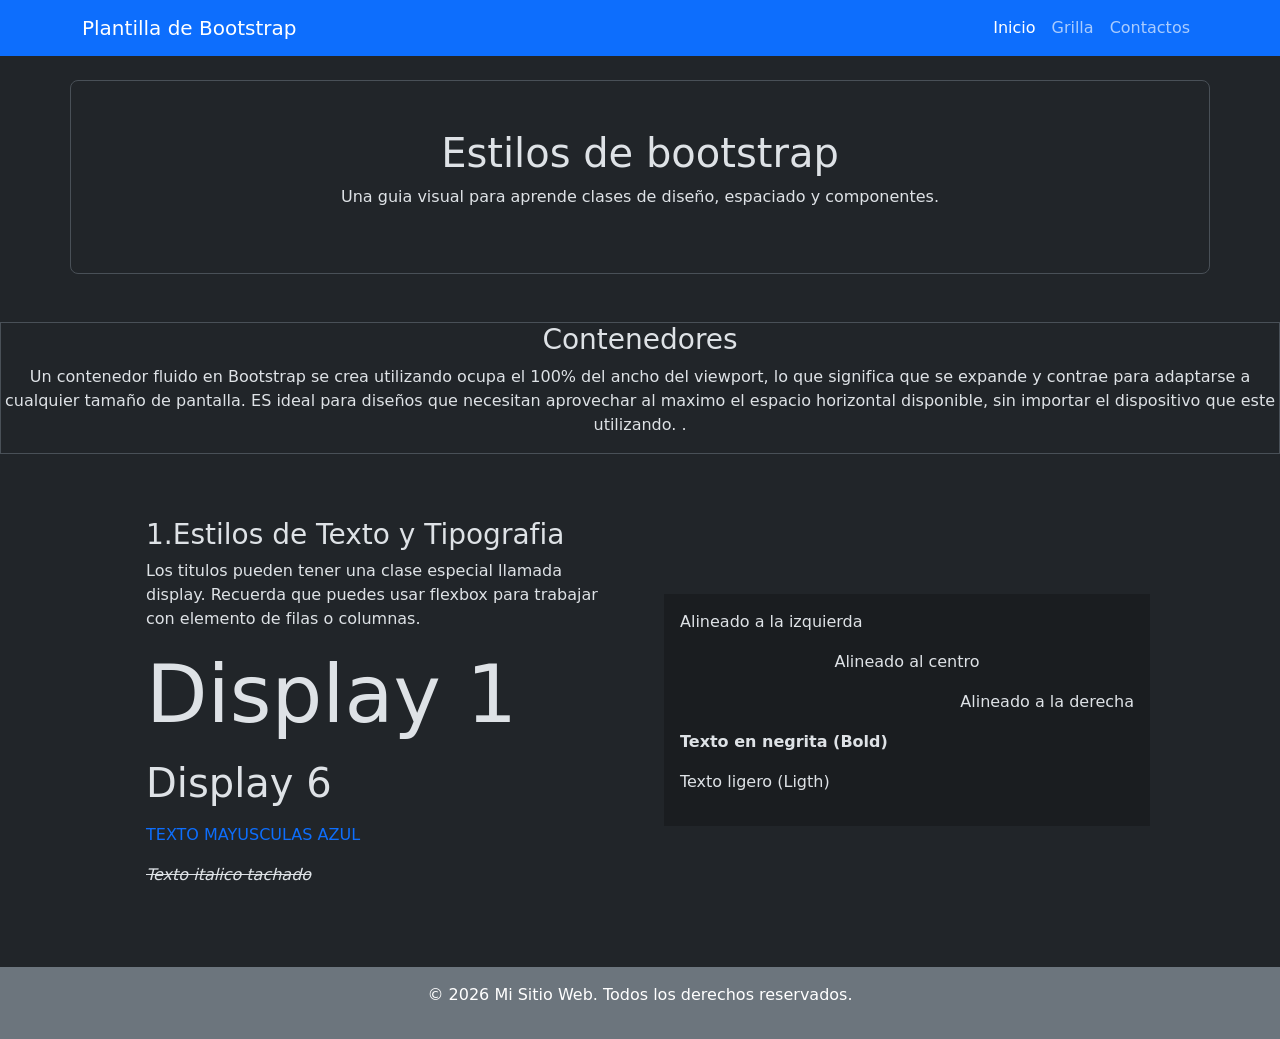
==== index.html @ 8233773b "se agrega la seccion estilos de texto y tipografia en dos columnas" ====
<!doctype html>
<html lang="es" data-bs-theme="dark">
  <head>
    <meta charset="UTF-8" />
    <meta name="viewport" content="width=device-width, initial-scale=1.0" />
    <meta name="description" content="Bootstrap" />
    <meta name="author" content="Sabri Pucheta" />
    <link rel="stylesheet" href="./css/style.css" />
    <link
      href="https://cdn.jsdelivr.net/npm/bootstrap@5.3.8/dist/css/bootstrap.min.css"
      rel="stylesheet"
      integrity="sha384-sRIl4kxILFvY47J16cr9ZwB07vP4J8+LH7qKQnuqkuIAvNWLzeN8tE5YBujZqJLB"
      crossorigin="anonymous"
    />

    <title>Document</title>
  </head>
  <body>
    <header>
      <nav class="navbar bg-primary navbar-expand-lg">
        <div class="container">
          <a href="./index.html" class="navbar-brand">Plantilla de Bootstrap</a>

          <button
            class="navbar-toggler"
            data-bs-toggle="collapse"
            data-bs-target="#opcionesMenu"
          >
            <span class="navbar-toggler-icon"></span>
          </button>

          <div class="collapse navbar-collapse" id="opcionesMenu">
            <ul class="navbar-nav ms-auto">
              <li class="nav-item">
                <a class="nav-link active" href="./index.html">Inicio</a>
              </li>
              <li class="nav-item">
                <a class="nav-link" href="./pages/grilla.html">Grilla</a>
              </li>
              <li class="nav-item">
                <a class="nav-link" href="./pages/contactos.html">Contactos</a>
              </li>
            </ul>
          </div>
        </div>
      </nav>
    </header>
    <main>
      <!-- contenedores -->

      <section>
        <div class="text-center container mt-4 py-5 rounded-3 mb-5 border">
          <h1>Estilos de bootstrap</h1>
          <p>
            Una guia visual para aprende clases de diseño, espaciado y
            componentes.
          </p>
        </div>
        <!-- contenedor fluido -->
        <div class="text-center border">
          <h3>Contenedores</h3>
          <p>
            Un contenedor fluido en Bootstrap se crea utilizando ocupa el 100%
            del ancho del viewport, lo que significa que se expande y contrae
            para adaptarse a cualquier tamaño de pantalla. ES ideal para diseños
            que necesitan aprovechar al maximo el espacio horizontal disponible,
            sin importar el dispositivo que este utilizando. .
          </p>
        </div>
      </section>
      <!-- estilos y tipografia -->
      <section class="container my-4" >
        <!-- flex -->
         
        <div class="d-flex flex-column flex-md-row gap-5 m-5" >
          
          <!-- columna 1 -->
          <div class="w-100 p-3">
            <h3>1.Estilos de Texto y Tipografia</h3>
            <p>
              Los titulos pueden tener una clase especial llamada display.
              Recuerda que puedes usar flexbox para trabajar con elemento de
              filas o columnas.
            </p>
            <p class="display-1">Display 1</p>
            <p class="display-6">Display 6</p>
            <p class="text-uppercase text-primary">texto mayusculas azul</p>
            <p class="fst-italic text-decoration-line-through">Texto italico tachado</p>
          </div>
          <!-- columna 2 -->
          <div class="w-100 bg-dark-subtle align-self-center justify-content-end p-3"> 
            <p class="text-sm-start">Alineado a la izquierda</p>
          
            <p class="text-sm-center">Alineado al centro</p>
            <p class="text-sm-end">Alineado a la derecha</p>
            <p class="fw-bold">Texto en negrita (Bold)</p>
            <p class="fw-light">Texto ligero (Ligth)</p>
          </div> 
        </div>
      </section>
    </main>
    <footer class="bg-secondary text-center text-white p-3">
      <p>&copy; 2026 Mi Sitio Web. Todos los derechos reservados.</p>
    </footer>

    <script
      src="https://cdn.jsdelivr.net/npm/bootstrap@5.3.8/dist/js/bootstrap.bundle.min.js"
      integrity="sha384-FKyoEForCGlyvwx9Hj09JcYn3nv7wiPVlz7YYwJrWVcXK/BmnVDxM+D2scQbITxI"
      crossorigin="anonymous"
    ></script>
  </body>
</html>
---- css/style.css ----
body{
        display: flex;
        flex-direction: column;
        min-height: 100vh;

}
main{
    flex-grow: 1;
}
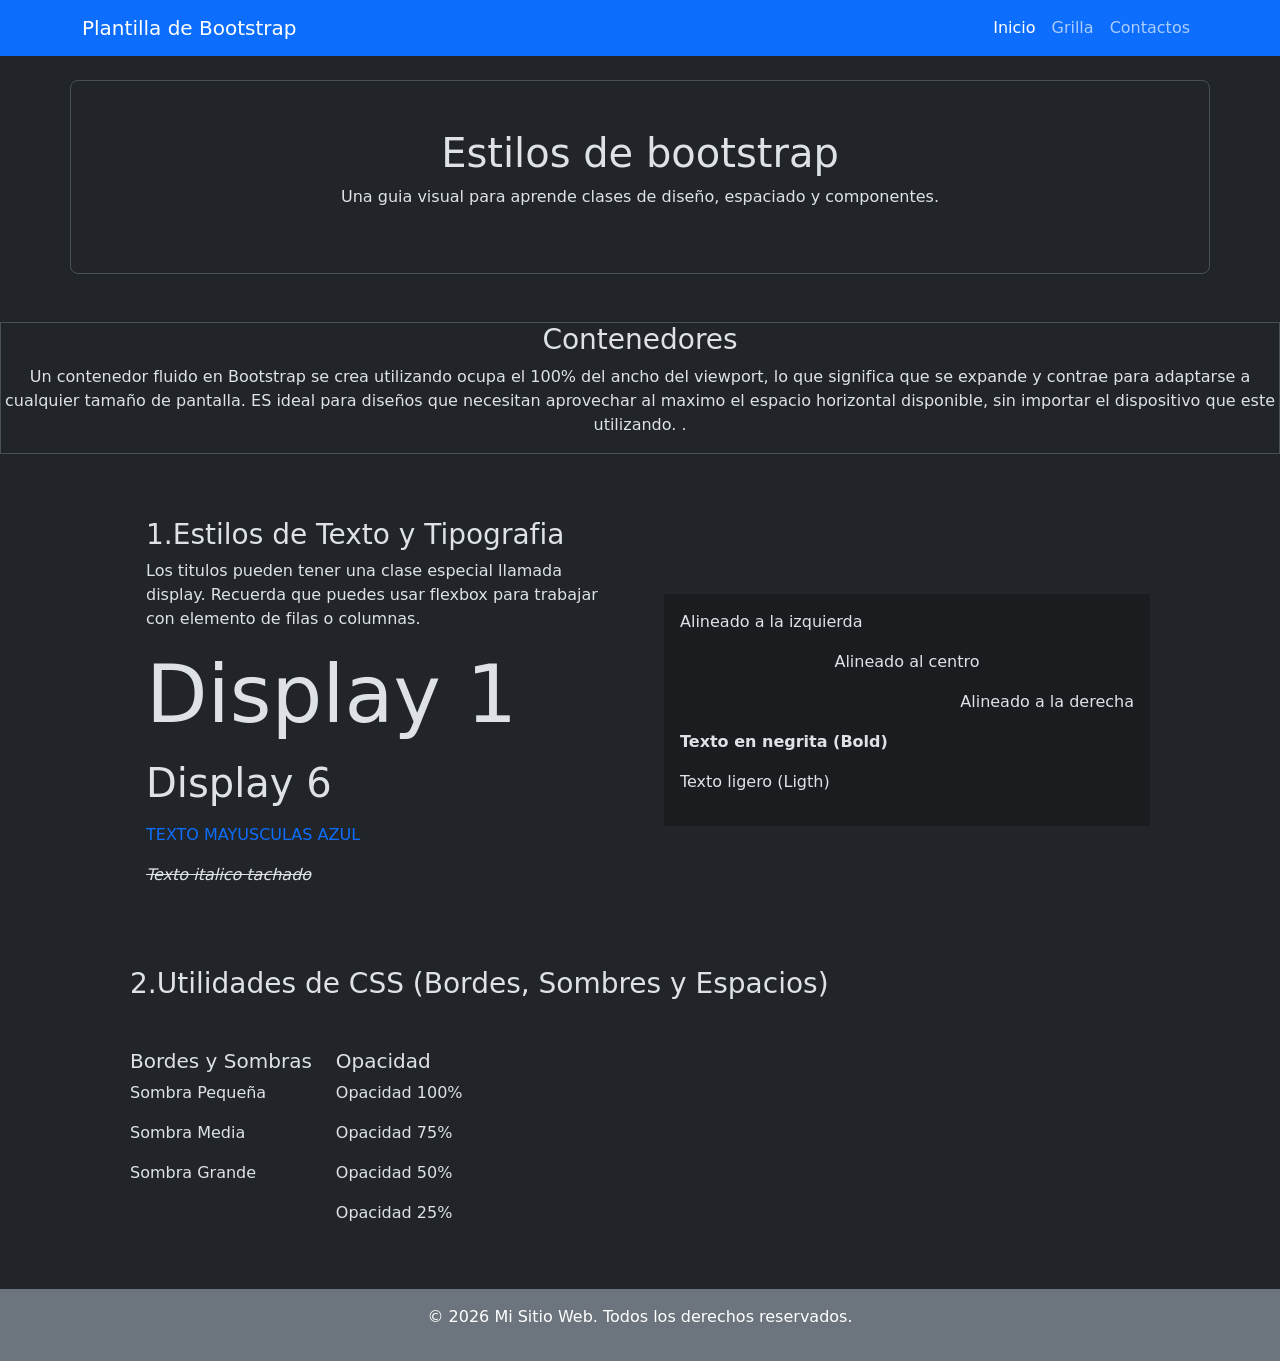
==== commit 183890f4: "se agrego la estructura la seccion utilidades de CSS" ====
--- a/index.html
+++ b/index.html
@@ -69,11 +69,10 @@
         </div>
       </section>
       <!-- estilos y tipografia -->
-      <section class="container my-4" >
+      <section class="container my-4">
         <!-- flex -->
-         
-        <div class="d-flex flex-column flex-md-row gap-5 m-5" >
-          
+
+        <div class="d-flex flex-column flex-md-row gap-5 m-5">
           <!-- columna 1 -->
           <div class="w-100 p-3">
             <h3>1.Estilos de Texto y Tipografia</h3>
@@ -85,17 +84,42 @@
             <p class="display-1">Display 1</p>
             <p class="display-6">Display 6</p>
             <p class="text-uppercase text-primary">texto mayusculas azul</p>
-            <p class="fst-italic text-decoration-line-through">Texto italico tachado</p>
+            <p class="fst-italic text-decoration-line-through">
+              Texto italico tachado
+            </p>
           </div>
           <!-- columna 2 -->
-          <div class="w-100 bg-dark-subtle align-self-center justify-content-end p-3"> 
+          <div
+            class="w-100 bg-dark-subtle align-self-center justify-content-end p-3"
+          >
             <p class="text-sm-start">Alineado a la izquierda</p>
-          
+
             <p class="text-sm-center">Alineado al centro</p>
             <p class="text-sm-end">Alineado a la derecha</p>
             <p class="fw-bold">Texto en negrita (Bold)</p>
             <p class="fw-light">Texto ligero (Ligth)</p>
-          </div> 
+          </div>
+        </div>
+      </section>
+      <!-- utilidades CSS -->
+      <section class="container my-4">
+        <h3 class="m-5">2.Utilidades de CSS (Bordes, Sombres y Espacios)</h3>
+        <!-- columna 1:bordes y sombras -->
+        <div class="d-flex flex-column flex-md-row gap-4 m-5">
+        <div>
+          <h5>Bordes y Sombras</h5>
+          <p>Sombra Pequeña</p>
+          <p>Sombra Media</p>
+          <p>Sombra Grande</p>
+        </div>
+        <!-- columna 2: Opacidad -->
+        <div>
+          <h5>Opacidad</h5>
+          <p>Opacidad 100%</p>
+          <p>Opacidad 75%</p>
+          <p>Opacidad 50%</p>
+          <p>Opacidad 25%</p>
+        </div>
         </div>
       </section>
     </main>
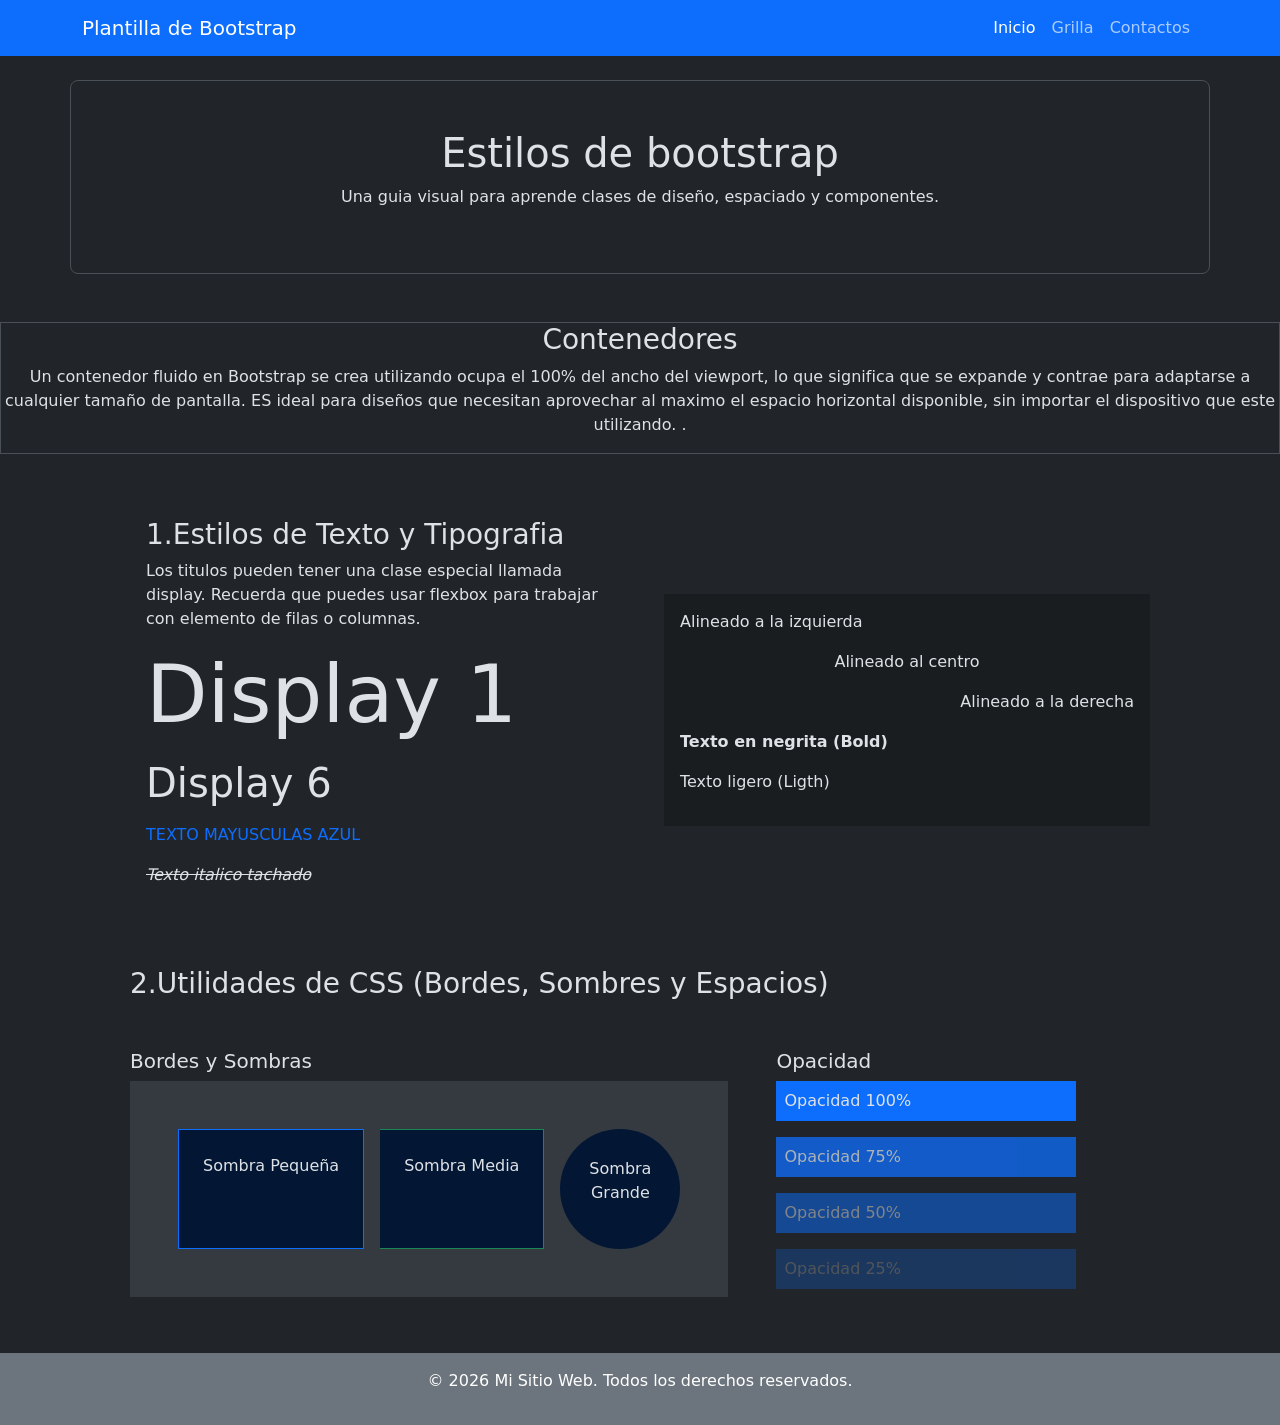
==== commit 0ba97d37: "se agregan la seccion bordes y sombras y opacidad" ====
--- a/index.html
+++ b/index.html
@@ -105,21 +105,32 @@
       <section class="container my-4">
         <h3 class="m-5">2.Utilidades de CSS (Bordes, Sombres y Espacios)</h3>
         <!-- columna 1:bordes y sombras -->
-        <div class="d-flex flex-column flex-md-row gap-4 m-5">
-        <div>
-          <h5>Bordes y Sombras</h5>
-          <p>Sombra Pequeña</p>
-          <p>Sombra Media</p>
-          <p>Sombra Grande</p>
-        </div>
-        <!-- columna 2: Opacidad -->
-        <div>
-          <h5>Opacidad</h5>
-          <p>Opacidad 100%</p>
-          <p>Opacidad 75%</p>
-          <p>Opacidad 50%</p>
-          <p>Opacidad 25%</p>
-        </div>
+        <div class="d-flex flex-column flex-md-row gap-5 m-5">
+          <div>
+            <h5>Bordes y Sombras</h5>
+            <div class="d-flex bg-body-secondary p-5 gap-3">
+              <div class="p-4 bg-primary-subtle border border-primary"><p>Sombra Pequeña</p></div>
+              <div
+                class="p-4 border-top bg-primary-subtle border-end border-bottom border-success"
+              >
+                <p>Sombra Media</p>
+              </div>
+              <div
+                class="p-4 bg-primary-subtle d-flex align-items-center justify-content-center text-center rounded-circle"
+                style="width: 120px; height: 120px"
+              >
+                <p>Sombra Grande</p>
+              </div>
+            </div>
+          </div>
+          <!-- columna 2: Opacidad -->
+          <div  >
+            <h5>Opacidad</h5>
+            <p class="opacity-100 bg-primary p-2" style="width:300px">Opacidad 100%</p>
+            <p class="opacity-75 bg-primary p-2" style="width:300px">Opacidad 75%</p>
+            <p class="opacity-50 bg-primary p-2" style="width:300px">Opacidad 50%</p>
+            <p class="opacity-25 bg-primary p-2" style="width:300px">Opacidad 25%</p>
+          </div>
         </div>
       </section>
     </main>
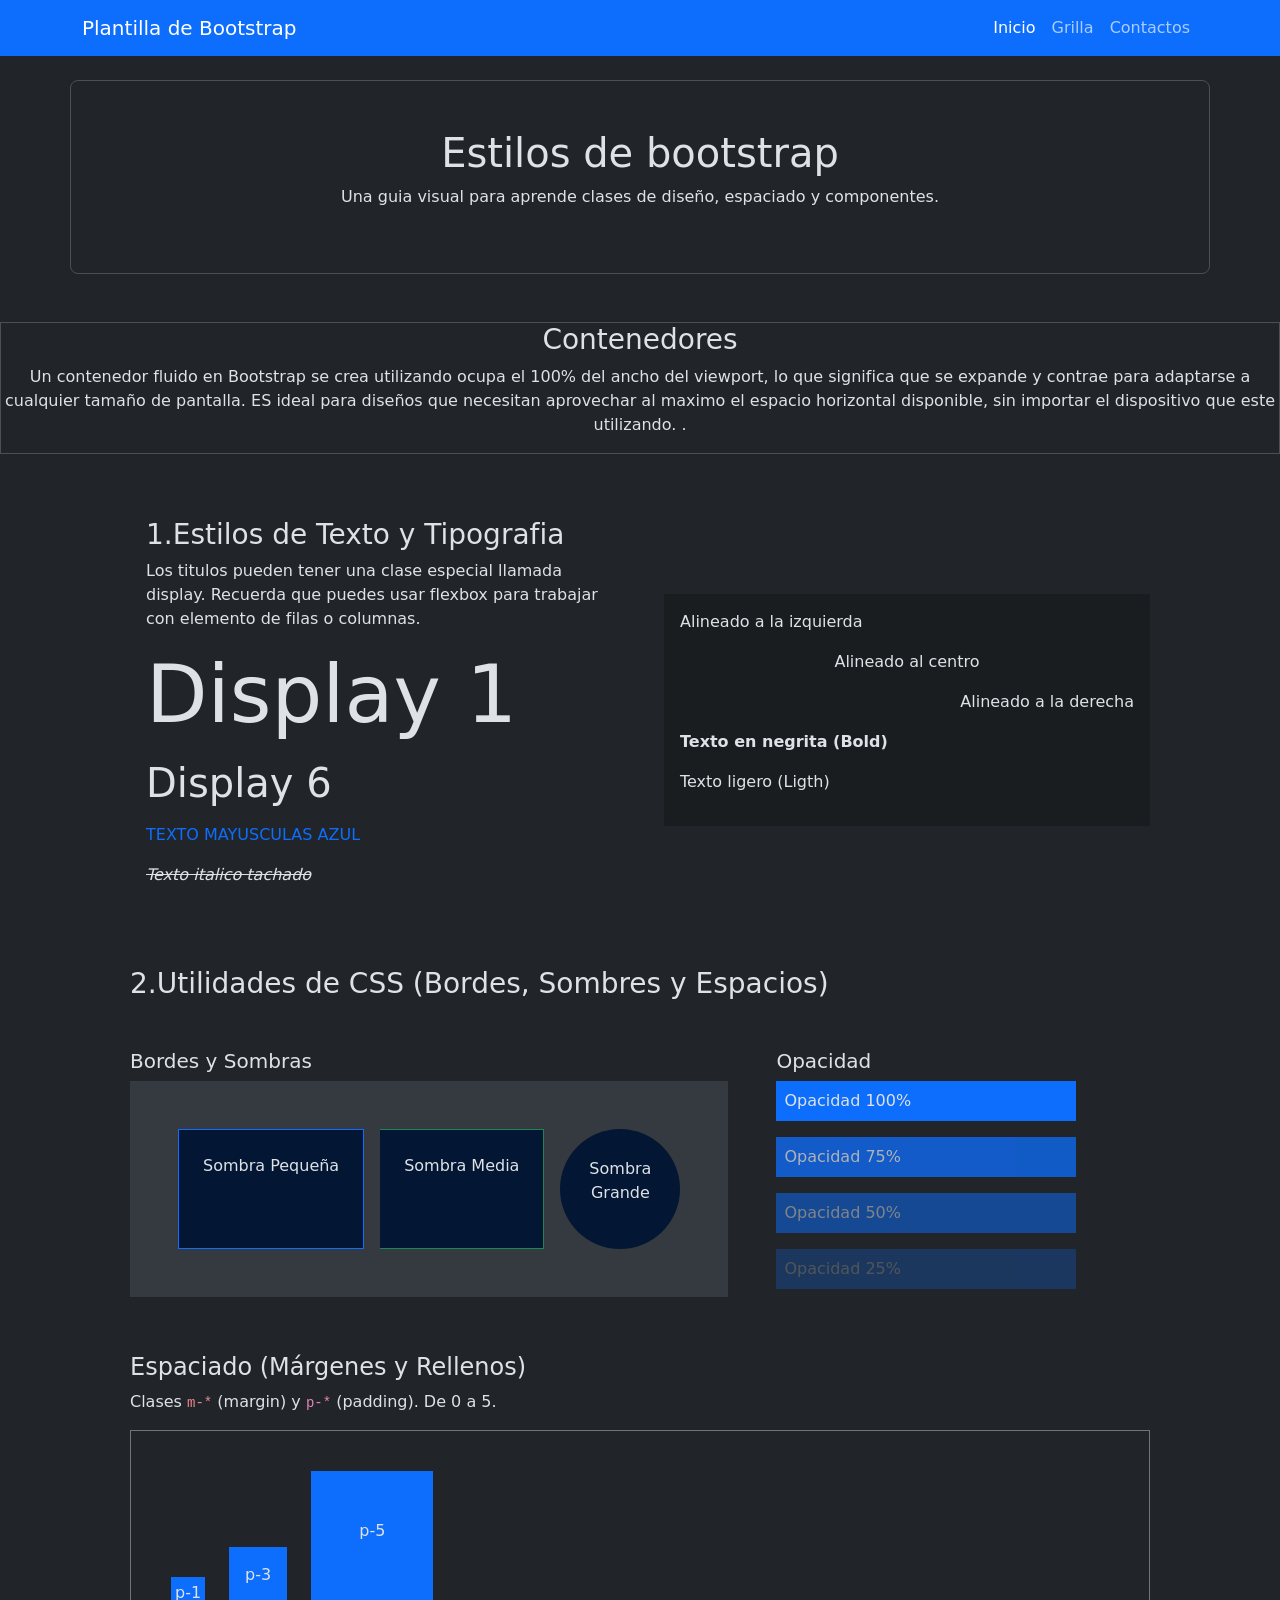
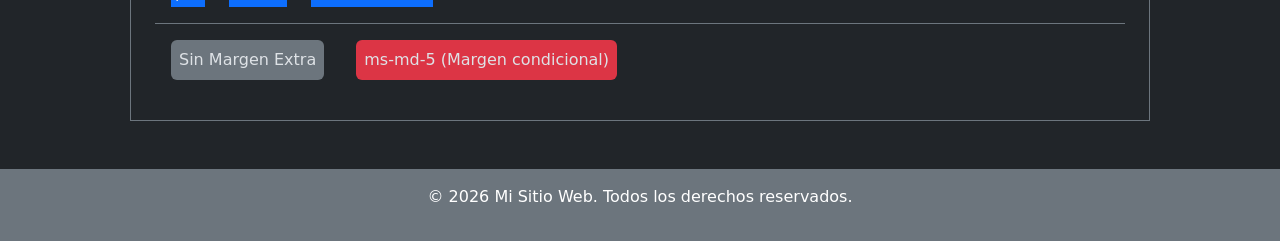
==== commit 895f1edd: "se agrega espaciado y margenes, sus tres p (1,2,y3) y los dos ejemplos de margen)" ====
--- a/index.html
+++ b/index.html
@@ -109,7 +109,9 @@
           <div>
             <h5>Bordes y Sombras</h5>
             <div class="d-flex bg-body-secondary p-5 gap-3">
-              <div class="p-4 bg-primary-subtle border border-primary"><p>Sombra Pequeña</p></div>
+              <div class="p-4 bg-primary-subtle border border-primary">
+                <p>Sombra Pequeña</p>
+              </div>
               <div
                 class="p-4 border-top bg-primary-subtle border-end border-bottom border-success"
               >
@@ -124,12 +126,48 @@
             </div>
           </div>
           <!-- columna 2: Opacidad -->
-          <div  >
+          <div>
             <h5>Opacidad</h5>
-            <p class="opacity-100 bg-primary p-2" style="width:300px">Opacidad 100%</p>
-            <p class="opacity-75 bg-primary p-2" style="width:300px">Opacidad 75%</p>
-            <p class="opacity-50 bg-primary p-2" style="width:300px">Opacidad 50%</p>
-            <p class="opacity-25 bg-primary p-2" style="width:300px">Opacidad 25%</p>
+            <p class="opacity-100 bg-primary p-2" style="width: 300px">
+              Opacidad 100%
+            </p>
+            <p class="opacity-75 bg-primary p-2" style="width: 300px">
+              Opacidad 75%
+            </p>
+            <p class="opacity-50 bg-primary p-2" style="width: 300px">
+              Opacidad 50%
+            </p>
+            <p class="opacity-25 bg-primary p-2" style="width: 300px">
+              Opacidad 25%
+            </p>
+          </div>
+        </div>
+      </section>
+      <!-- espaciado (margenes y rellenos) -->
+      <section class="container my-4">
+        <div class="m-5 mb-2">
+          <h4>Espaciado (Márgenes y Rellenos)</h4>
+          <p>
+            Clases <code class="text-danger-emphasis">m-*</code> (margin) y
+            <code>p-*</code> (padding). De 0 a 5.
+          </p>
+        </div>
+        <!-- cuadro con padding y margenes -->
+        <div class="border border-secondary m-5 mt-3 p-4">
+          <!-- padding -->
+          <div class="d-flex flex-column flex-md-row gap-4 m-3">
+            <div class="align-self-end bg-primary p-1" style="height: 30px">
+              <p>p-1</p>
+            </div>
+            <div class="bg-primary align-self-end p-3" style="height: 60px">
+              <p>p-3</p>
+            </div>
+            <div class="bg-primary p-5"><p>p-5</p></div>
+          </div>
+          <!--  margnes -->
+          <div class="d-flex border-top border-secondary">
+            <div class="m-3 bg-secondary rounded-2 p-2 "><p class="m-0">Sin Margen Extra</p></div>
+            <div class="m-3 bg-danger rounded-2 p-2 "><p class="m-0">ms-md-5 (Margen condicional)</p></div>
           </div>
         </div>
       </section>
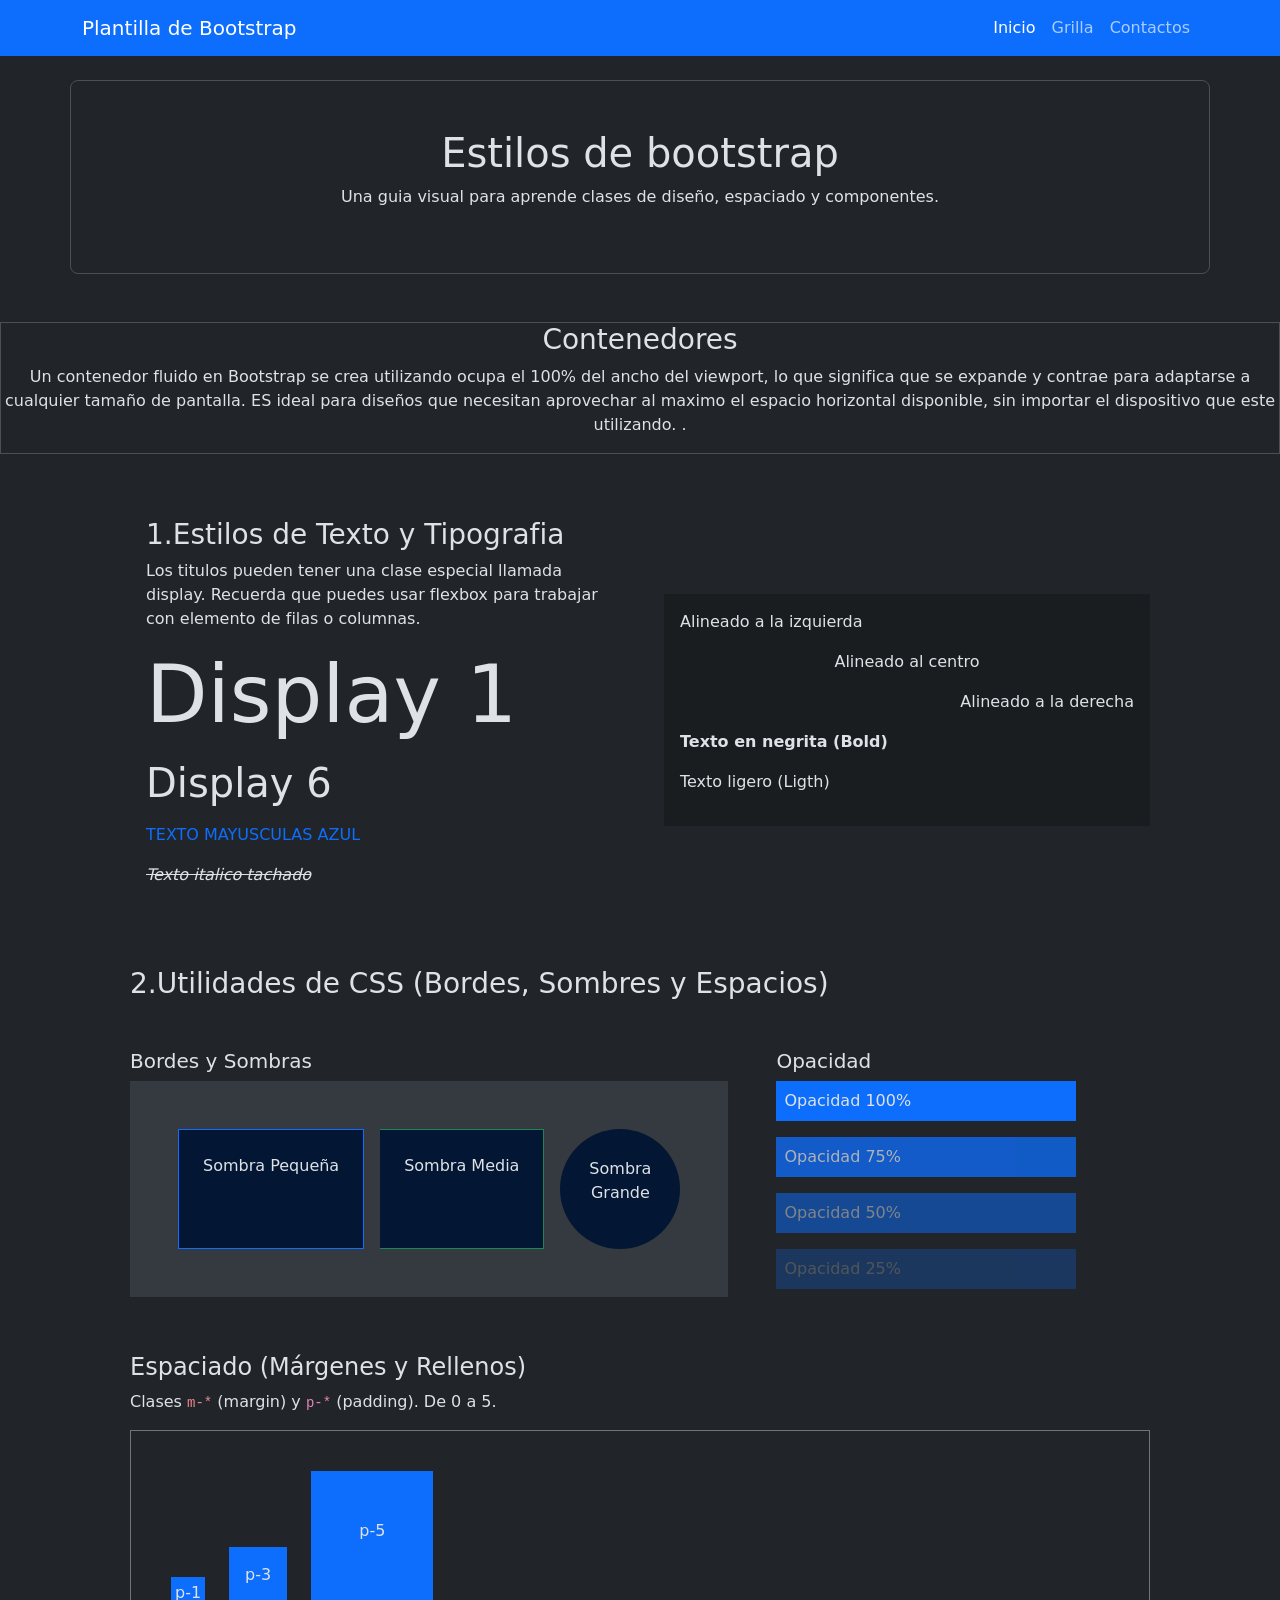
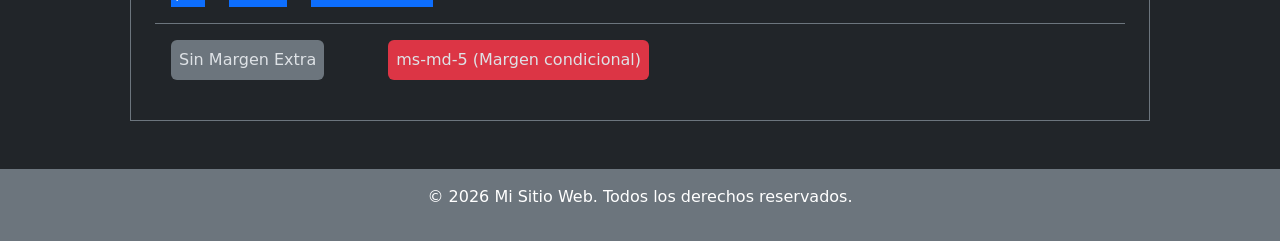
==== commit 6813ea15: "se agrego la clase ms-md-5 al div Margen condicional" ====
--- a/index.html
+++ b/index.html
@@ -167,7 +167,7 @@
           <!--  margnes -->
           <div class="d-flex border-top border-secondary">
             <div class="m-3 bg-secondary rounded-2 p-2 "><p class="m-0">Sin Margen Extra</p></div>
-            <div class="m-3 bg-danger rounded-2 p-2 "><p class="m-0">ms-md-5 (Margen condicional)</p></div>
+            <div class="m-3 bg-danger ms-md-5 rounded-2 p-2 "><p class="m-0">ms-md-5 (Margen condicional)</p></div>
           </div>
         </div>
       </section>
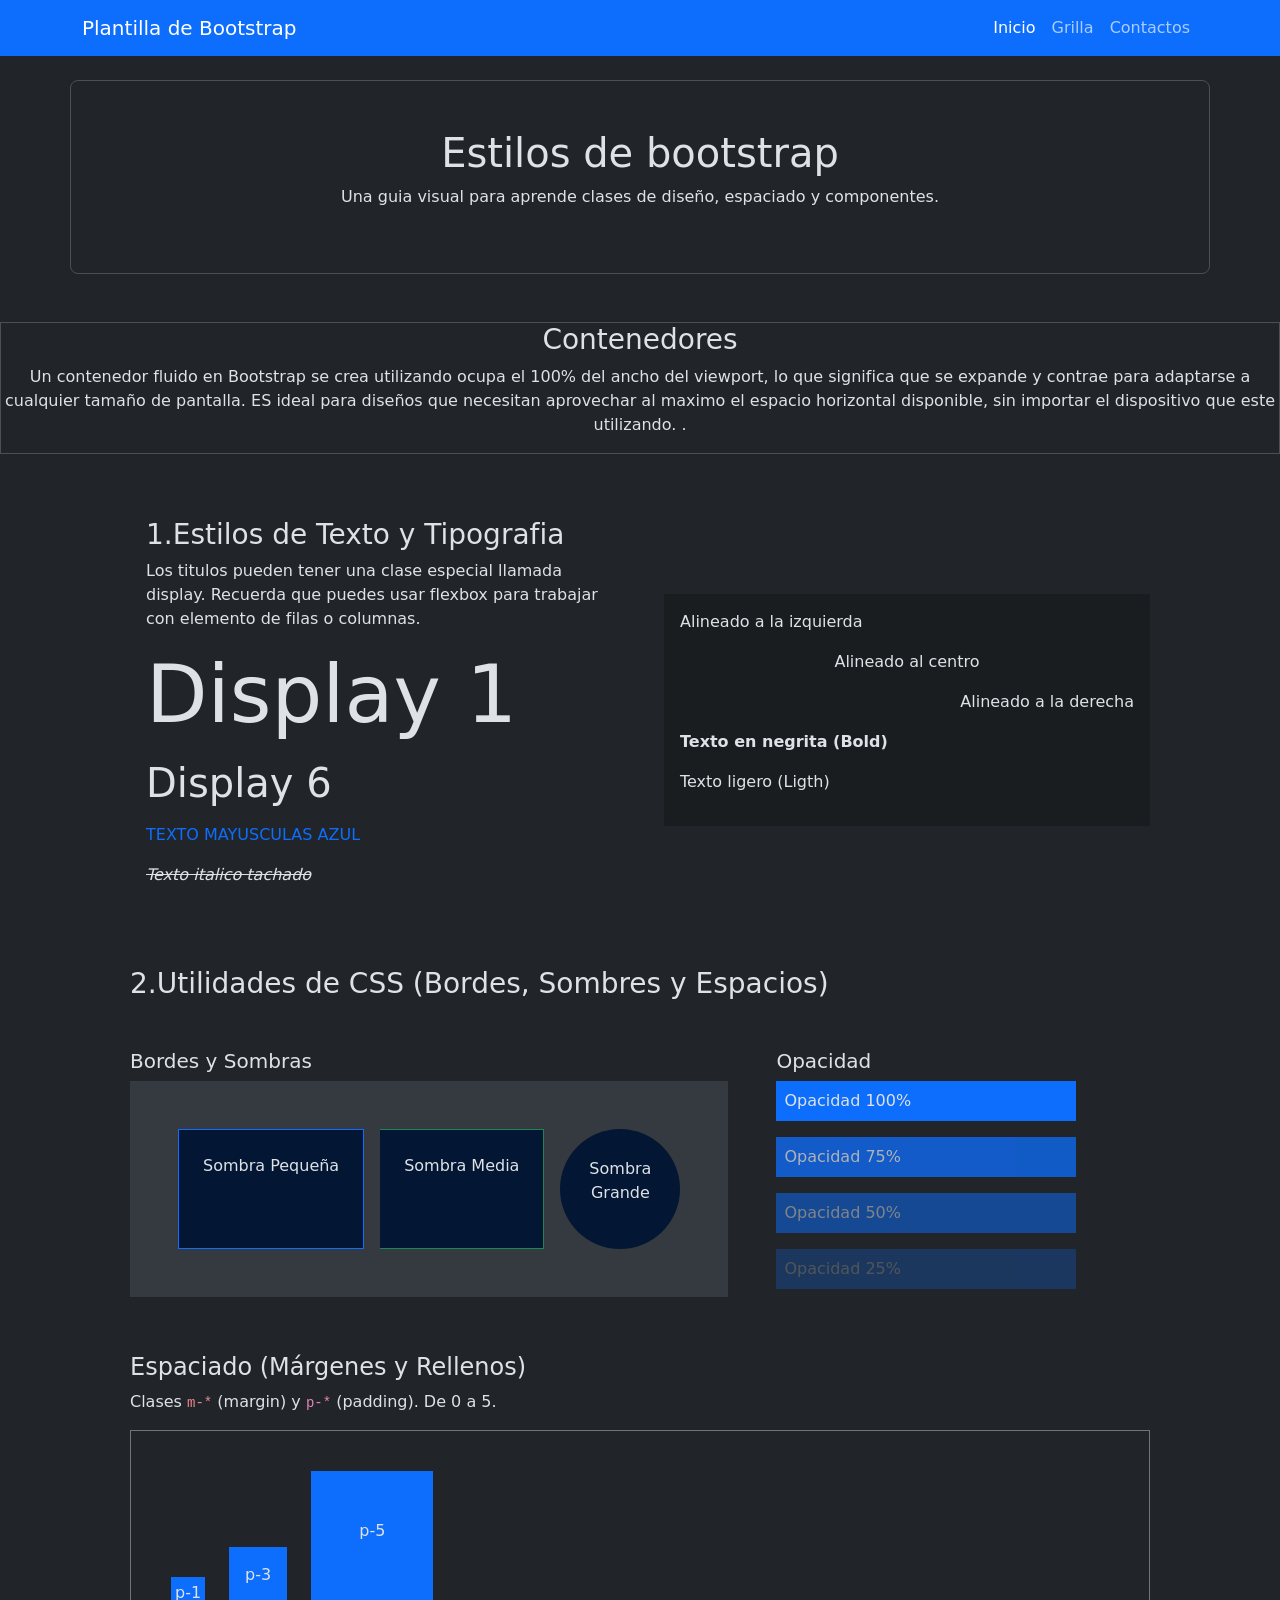
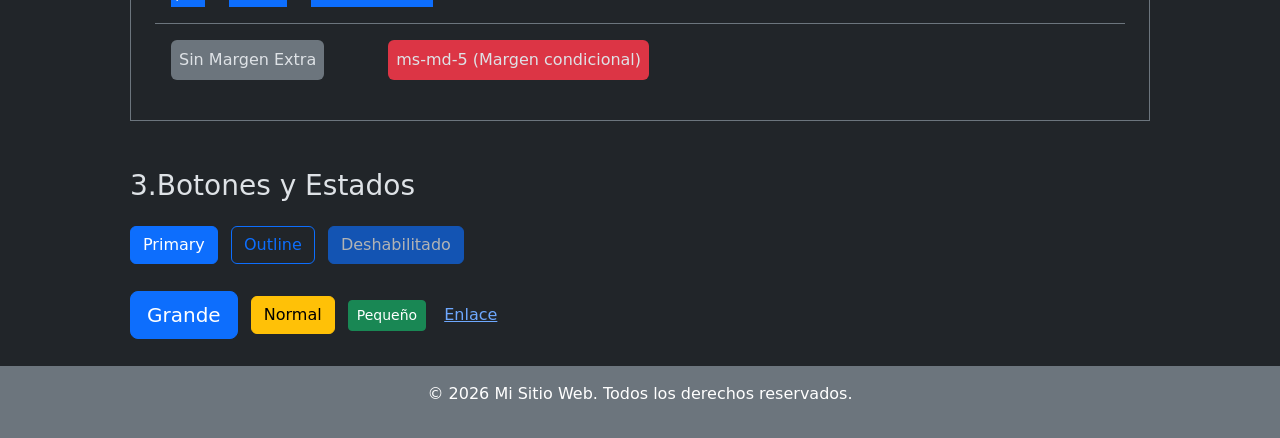
==== commit cd132ef4: "se agregro la seccion botones y estados" ====
--- a/index.html
+++ b/index.html
@@ -166,9 +166,30 @@
           </div>
           <!--  margnes -->
           <div class="d-flex border-top border-secondary">
-            <div class="m-3 bg-secondary rounded-2 p-2 "><p class="m-0">Sin Margen Extra</p></div>
-            <div class="m-3 bg-danger ms-md-5 rounded-2 p-2 "><p class="m-0">ms-md-5 (Margen condicional)</p></div>
-          </div>
+            <div class="m-3 bg-secondary rounded-2 p-2">
+              <p class="m-0">Sin Margen Extra</p>
+            </div>
+            <div class="m-3 bg-danger ms-md-5 rounded-2 p-2">
+              <p class="m-0">ms-md-5 (Margen condicional)</p>
+            </div>
+          </div>
+        </div>
+      </section>
+      <!-- Botones y Estados -->
+      <section class="container my-4">
+        <!-- primeros 3 botones -->
+        <div class="mb-3 m-5">
+          <h3 class="mb-3">3.Botones y Estados</h3>
+          <button class="btn btn-primary">Primary</button>
+          <button class="btn btn-outline-primary m-2">Outline</button>
+          <button class="btn btn-primary disabled">Deshabilitado</button>
+        </div>
+        <!-- segundos 3 botones y el enlace -->
+        <div class="ms-5">
+          <button class="btn btn-primary btn-lg ">Grande</button>
+          <button class="btn btn-warning m-2">Normal</button>
+          <button class="btn btn-success btn-sm">Pequeño</button>
+          <button class="btn btn-link">Enlace</button>
         </div>
       </section>
     </main>
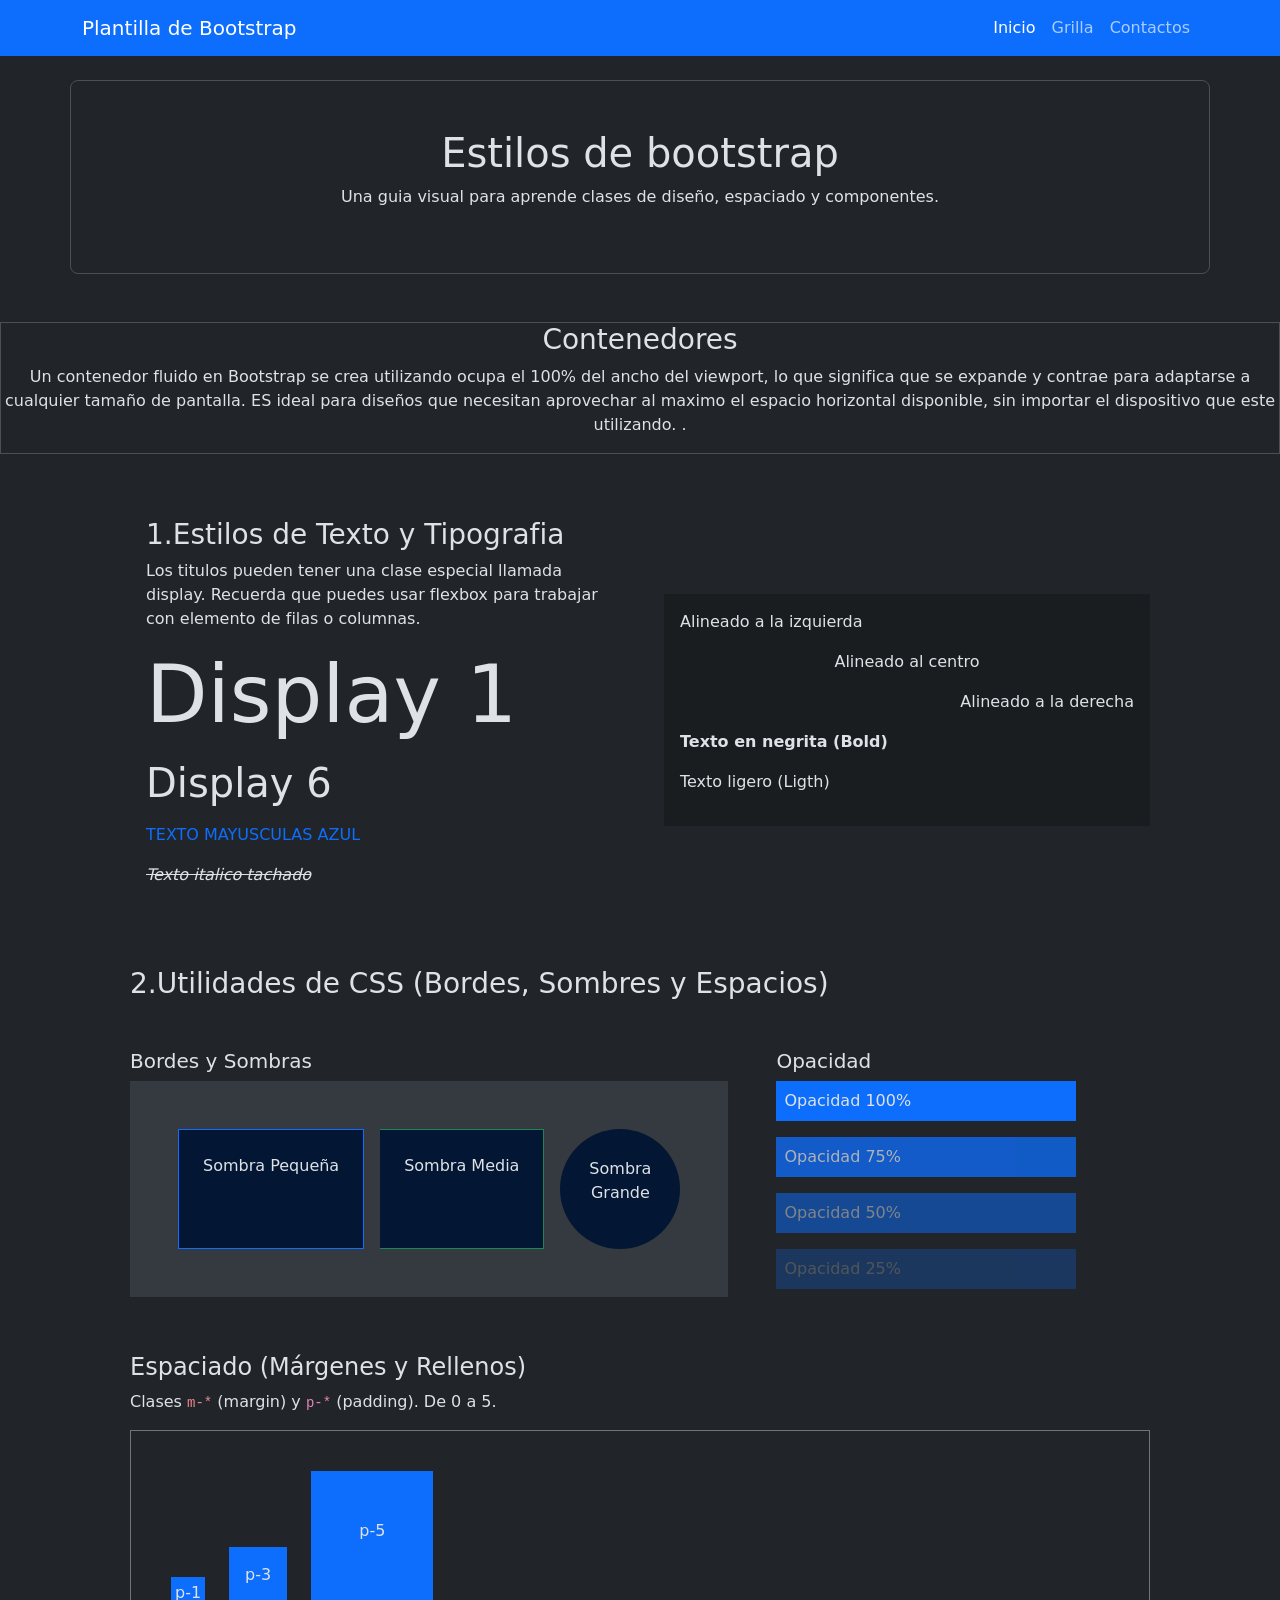
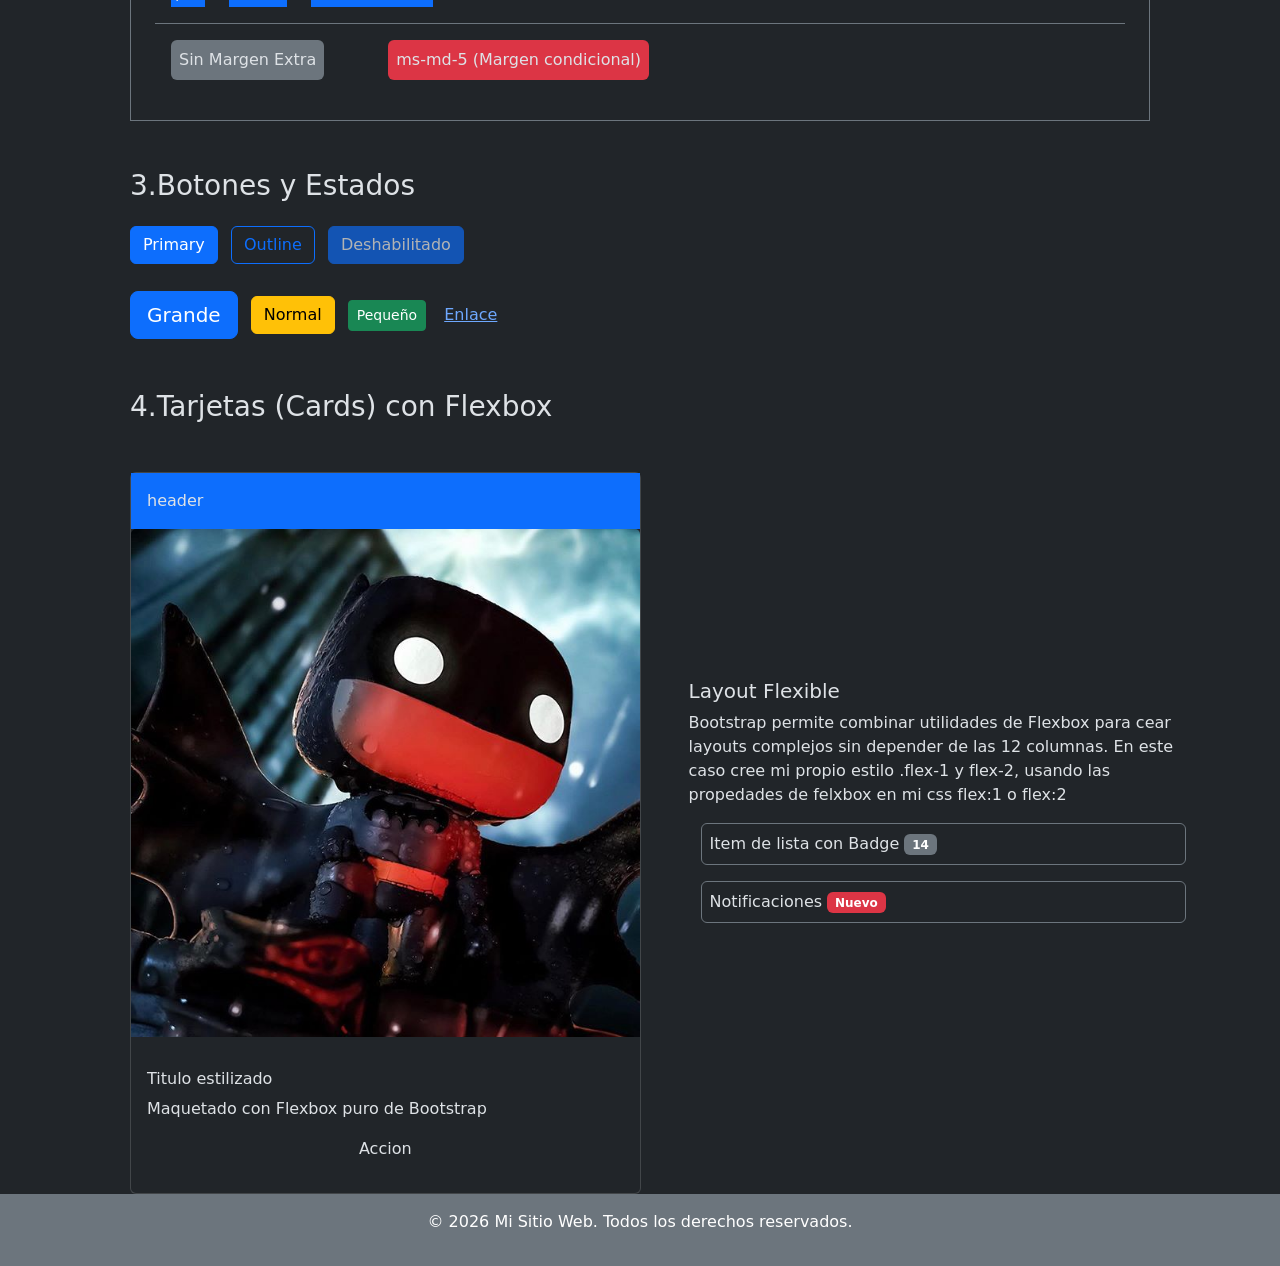
==== commit 5cde31a7: "se logra la estructura de tarjetas y layout" ====
--- a/index.html
+++ b/index.html
@@ -186,10 +186,57 @@
         </div>
         <!-- segundos 3 botones y el enlace -->
         <div class="ms-5">
-          <button class="btn btn-primary btn-lg ">Grande</button>
+          <button class="btn btn-primary btn-lg">Grande</button>
           <button class="btn btn-warning m-2">Normal</button>
           <button class="btn btn-success btn-sm">Pequeño</button>
           <button class="btn btn-link">Enlace</button>
+        </div>
+      </section>
+      <!--Tarjetas  -->
+      <section class="container">
+        <h3 class="m-5 mb-0">4.Tarjetas (Cards) con Flexbox</h3>
+        <div class="d-flex">
+          <!-- card -->
+
+          <div class="card m-5 mb-0 w-100" style="width: 25rem">
+            <div class="bg-primary p-3">header</div>
+            <img
+              src="./img/batman.jpg"
+              class="card-img-top"
+              alt="funkobatman"
+            />
+
+            <div class="card-body">
+              <p class="card-text"></p>
+              <h6>Titulo estilizado</h6>
+              <p>Maquetado con Flexbox puro de Bootstrap</p>
+              <p class="text-center">Accion</p>
+            </div>
+          </div>
+          <!-- layout -->
+          <div class="align-content-center w-100">
+            <h5>Layout Flexible</h5>
+            <p>
+              Bootstrap permite combinar utilidades de Flexbox para cear layouts
+              complejos sin depender de las 12 columnas. En este caso cree mi
+              propio estilo .flex-1 y flex-2, usando las propedades de felxbox
+              en mi css flex:1 o flex:2
+            </p>
+            <div>
+              <div class="container-fluid">
+                <p class="border border-secondary rounded-2 p-2">
+                  Item de lista con Badge
+                  <span class="badge text-bg-secondary">14</span>
+                </p>
+              </div>
+              <div class="container-fluid">
+                <p class="border border-secondary rounded-2 p-2">
+                  Notificaciones <span class="badge text-bg-danger">Nuevo</span>
+                </p>
+              </div>
+            </div>
+            <div></div>
+          </div>
         </div>
       </section>
     </main>
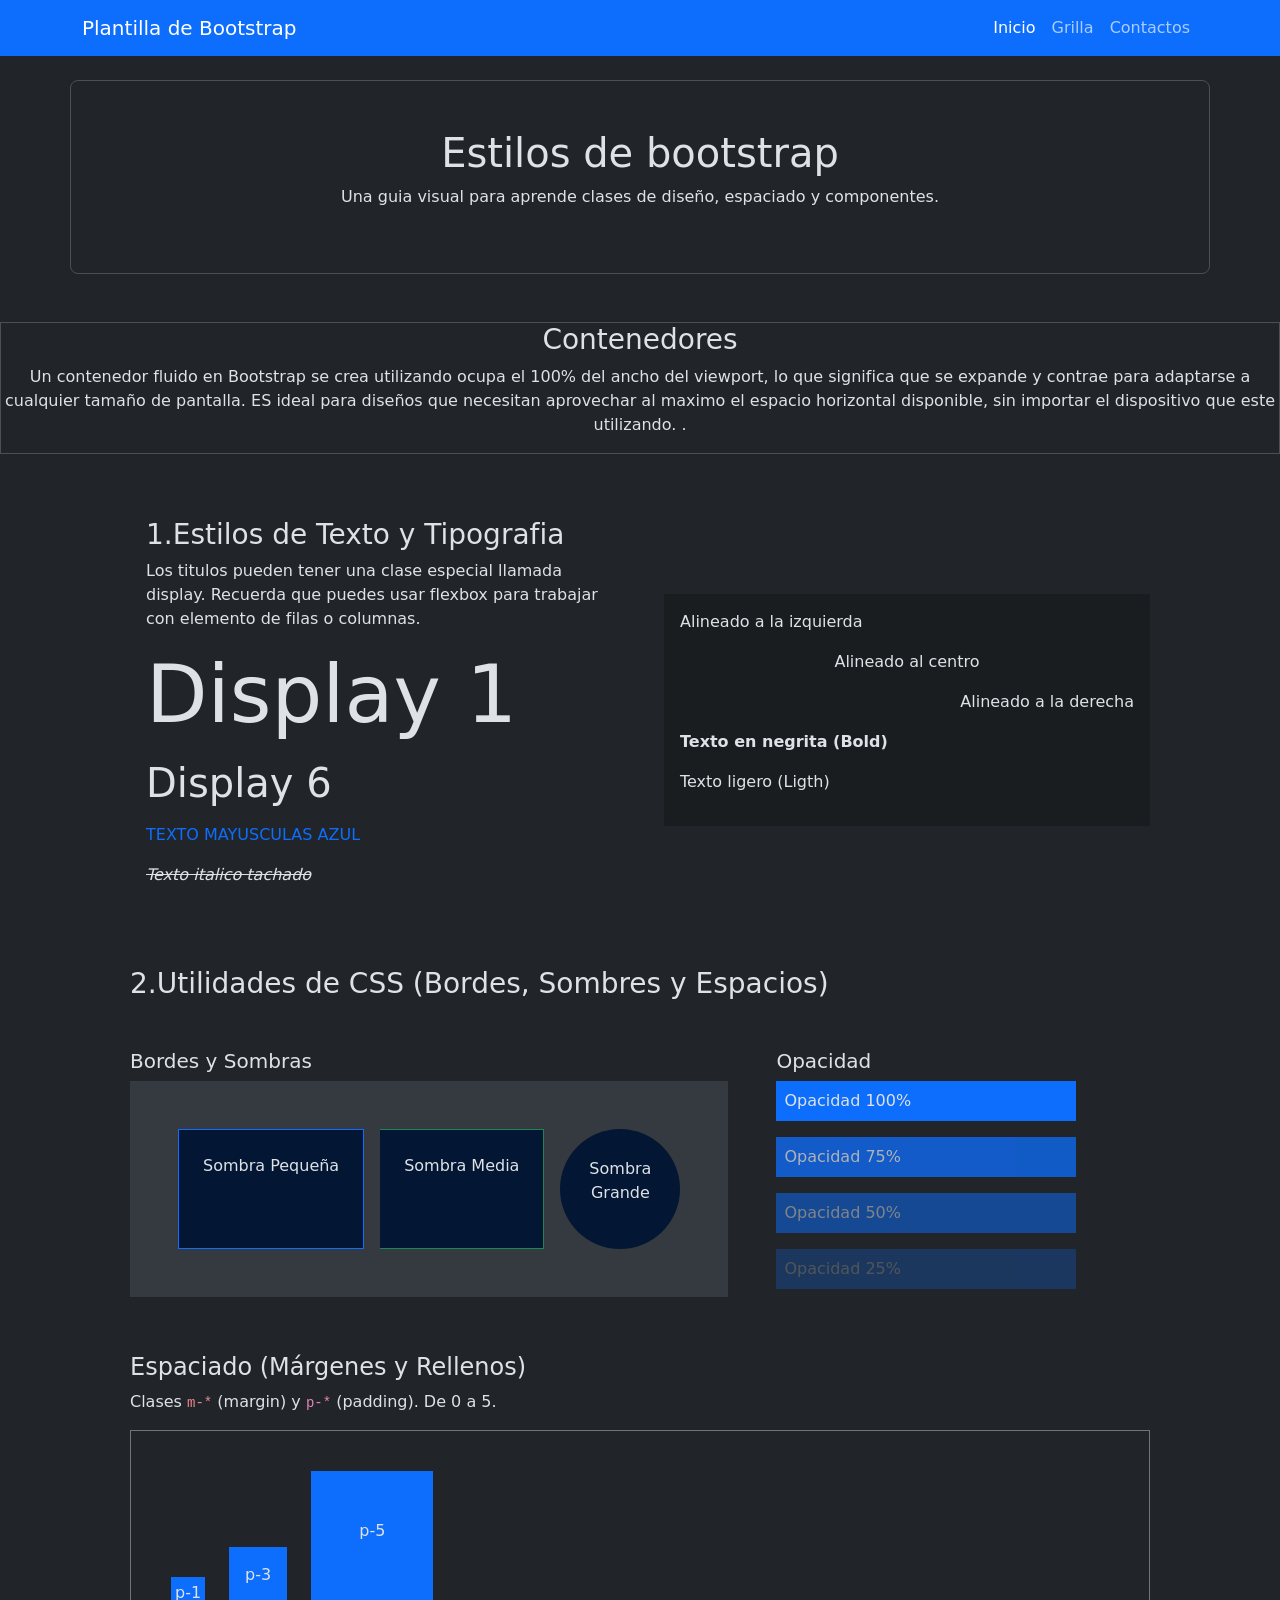
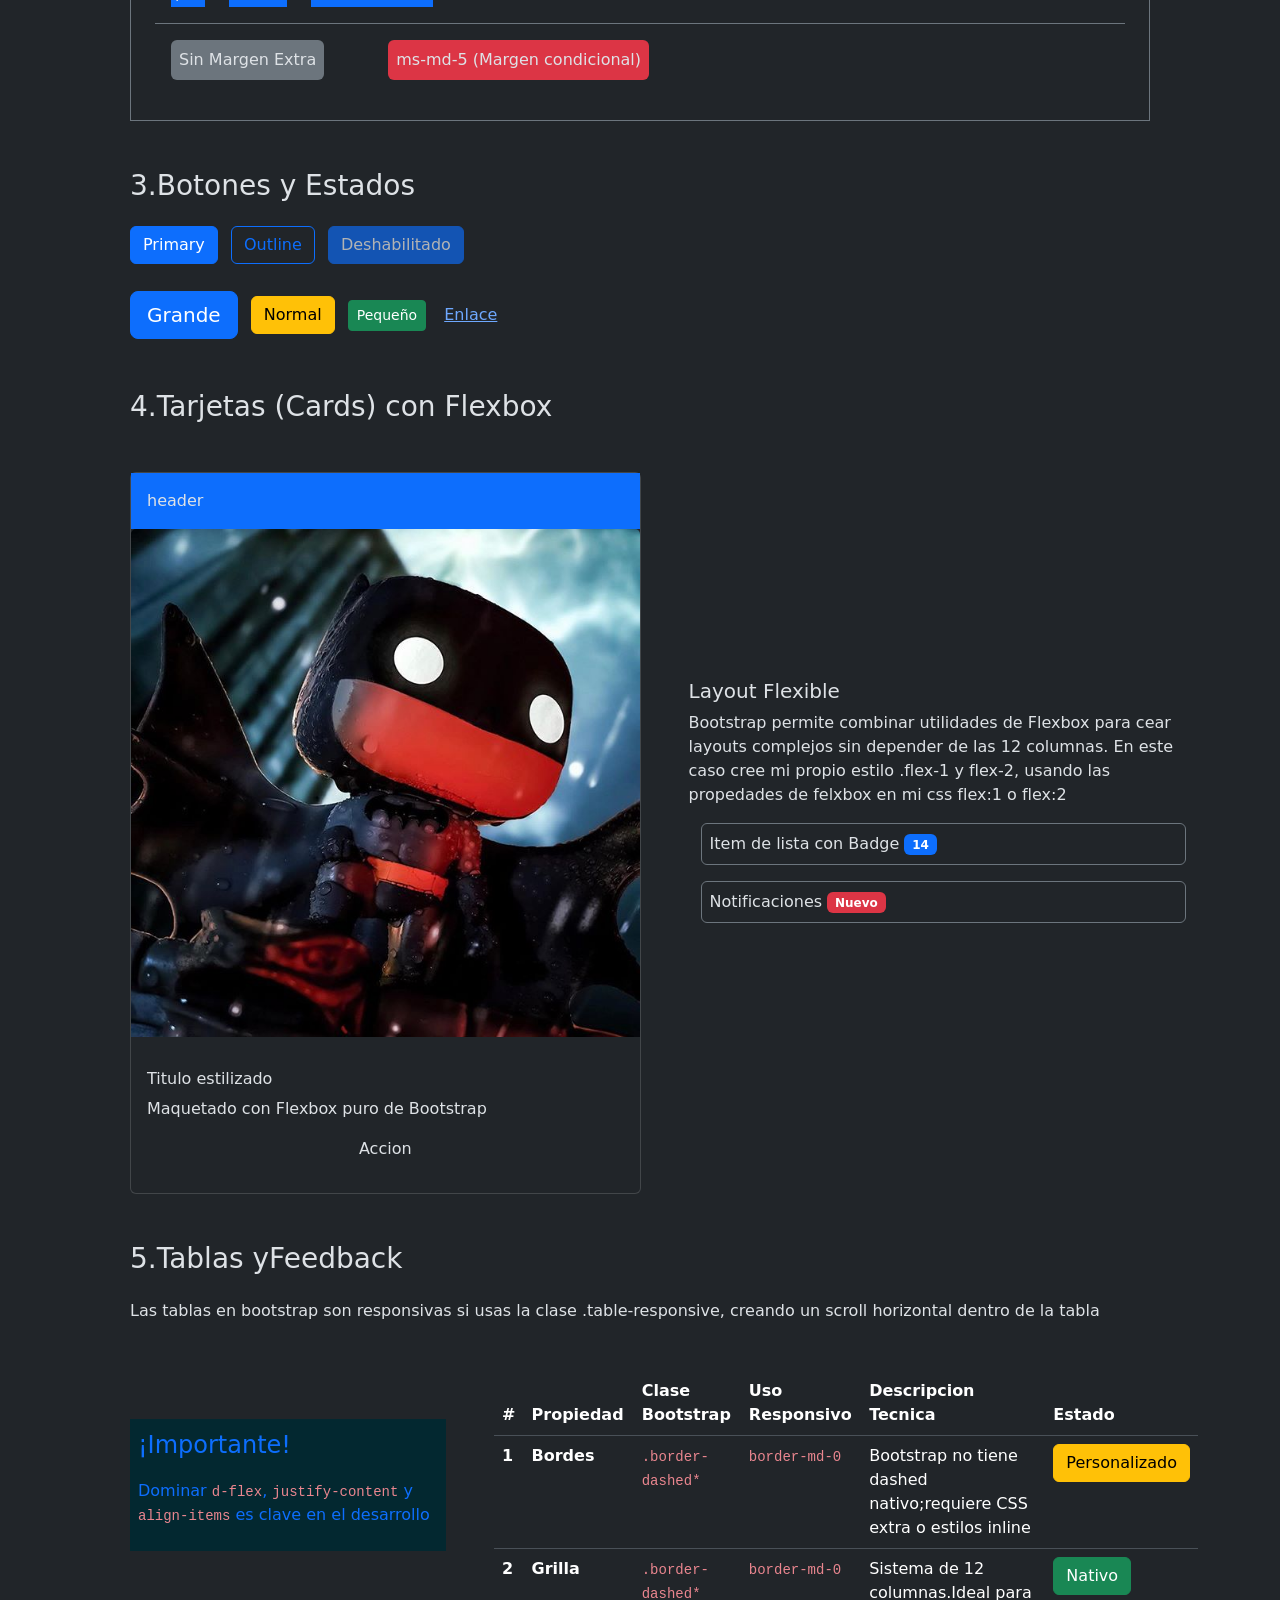
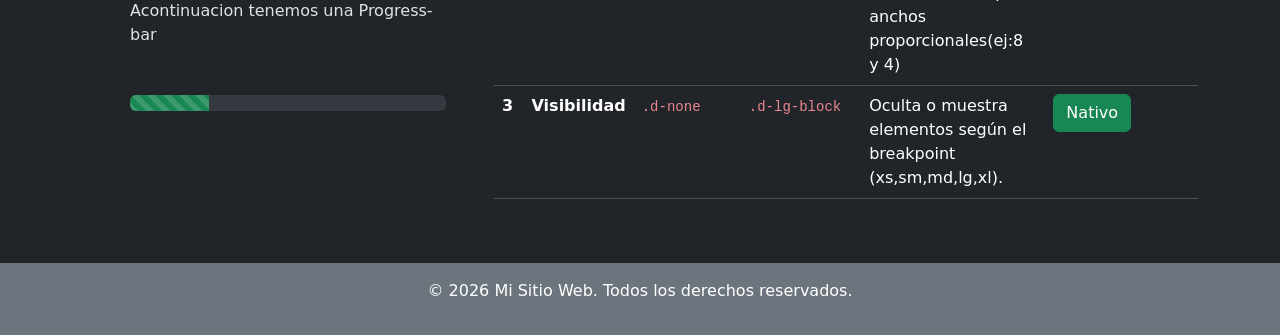
==== commit 6d3a6351: "se agrega la tabla y el feedback" ====
--- a/index.html
+++ b/index.html
@@ -226,7 +226,7 @@
               <div class="container-fluid">
                 <p class="border border-secondary rounded-2 p-2">
                   Item de lista con Badge
-                  <span class="badge text-bg-secondary">14</span>
+                  <span class="badge text-bg-primary">14</span>
                 </p>
               </div>
               <div class="container-fluid">
@@ -238,6 +238,90 @@
             <div></div>
           </div>
         </div>
+      </section>
+      <!-- Feedback y tablas -->
+      <section class="container my-5">
+        <h3 class="m-5 mb-4">5.Tablas yFeedback</h3>
+        <p class="m-5 mt-0">
+          Las tablas en bootstrap son responsivas si usas la clase
+          .table-responsive, creando un scroll horizontal dentro de la tabla
+        </p>
+        <!-- columna 1 -->
+
+        <div class="d-flex flex-row">
+          <div>
+        <!-- cuadro importante -->
+        <div class= "bg-info-subtle m-5 p-2 text-primary">
+          <p class="fs-4">¡Importante!</p>
+          <p>
+            Dominar <code class="text-danger-emphasis">d-flex</code>,
+            <code class="text-danger-emphasis">justify-content</code> y
+            <code class="text-danger-emphasis">align-items</code> es clave en el
+            desarrollo
+          </p>
+        </div>
+        <!-- barra de progreso -->
+        <div>
+          <p class="m-5">Acontinuacion tenemos una Progress-bar</p>
+          <div
+            class="progress m-5"
+            role="progressbar"
+            aria-label="Success striped example"
+            aria-valuenow="25"
+            aria-valuemin="0"
+            aria-valuemax="100"
+          >
+            <div
+              class="progress-bar progress-bar-striped bg-success"
+              style="width: 25%"
+            ></div>
+          </div></div>
+          </div>
+          <!-- columna 2 -->
+          <div class="table-responsive">
+            <table class="table table-hover">
+              <thead>
+                <tr>
+                  <th scope="col">#</th>
+                  <th scope="col">Propiedad</th>
+                  <th scope="col">Clase Bootstrap</th>
+                  <th scope="col">Uso Responsivo</th>
+                  <th scope="col">Descripcion Tecnica</th>
+                  <th scope="col">Estado</th>
+                </tr>
+              </thead>
+              <tbody>
+                <tr>
+                  <th scope="row">1</th>
+                  <td class="fw-bold">Bordes</td>
+                  <td><code class="text-danger-emphasis">.border-dashed*</code></td>
+                  <td><code class="text-danger-emphasis">border-md-0</code></td>
+                  <td>Bootstrap no tiene dashed nativo;requiere CSS extra o estilos inline</td>
+                   <td><button type="button" class="btn btn-warning">Personalizado</button></td>
+                 
+                </tr>
+                <tr>
+                  <th scope="row">2</th>
+                  <td class="fw-bold">Grilla</td>
+                  <td><code class="text-danger-emphasis">.border-dashed*</code></td>
+                  <td><code class="text-danger-emphasis">border-md-0</code></td>
+                  <td>Sistema de 12 columnas.Ideal para anchos proporcionales(ej:8 y 4)</td>
+                   <td><button type="button" class="btn btn-success">Nativo</button></td>
+                </tr>
+                <tr>
+                  <th scope="row">3</th>
+                  <td class="fw-bold">Visibilidad</td>
+                  <td><code class="text-danger-emphasis">.d-none</code></td>
+                  <td><code class="text-danger-emphasis">.d-lg-block</code></td>
+                  <td>Oculta o muestra elementos según el breakpoint (xs,sm,md,lg,xl).</td>
+                  <td><button type="button" class="btn btn-success">Nativo</button></td>
+                </tr>
+              </tbody>
+            </table>
+          </div>
+          </div>
+        
+        
       </section>
     </main>
     <footer class="bg-secondary text-center text-white p-3">
